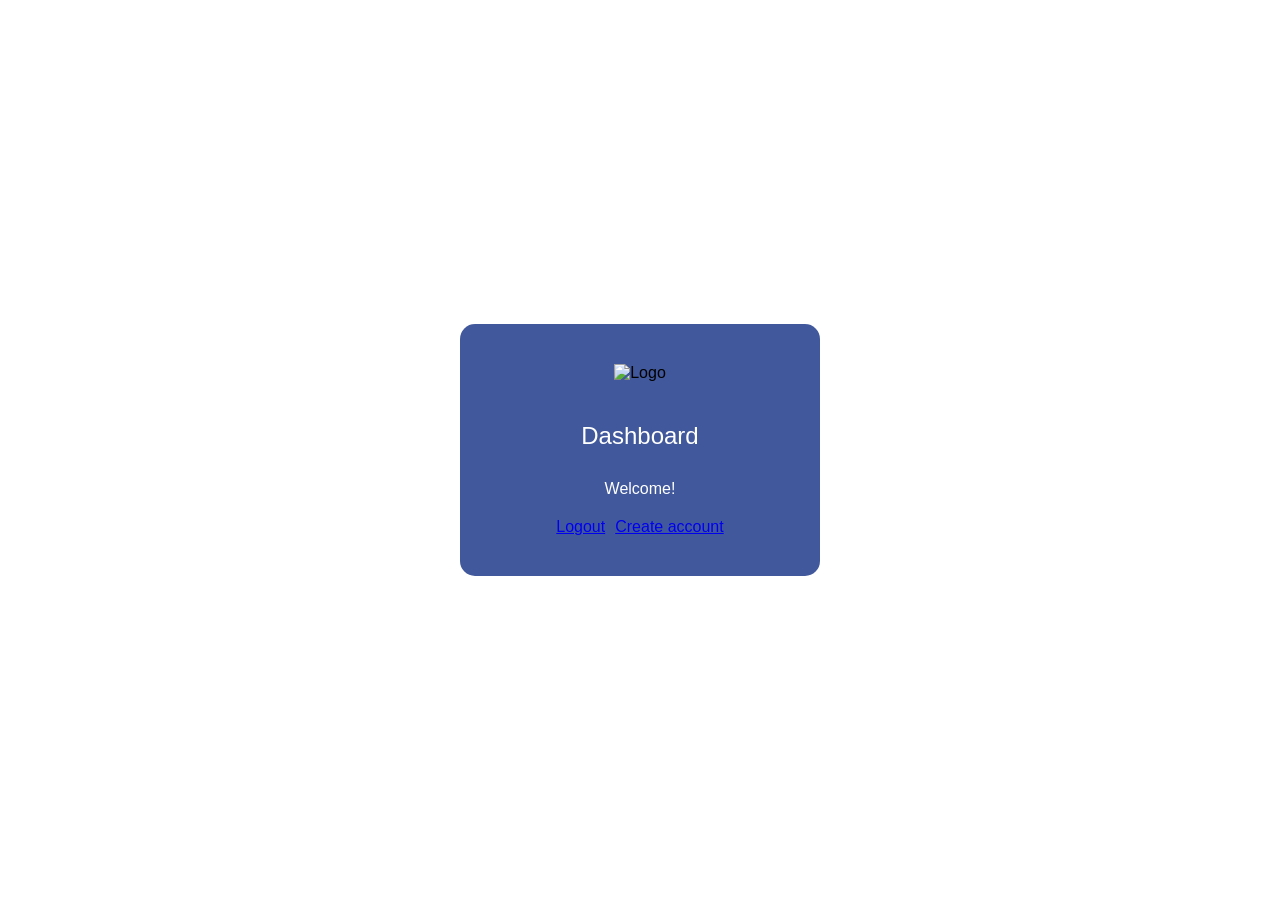
==== capstone project/dashboard.html @ eddaf893 "Add files via upload" ====
<!DOCTYPE html>
<html lang="en">
<head>
    <meta charset="UTF-8">
    <meta name="viewport" content="width=device-width, initial-scale=1.0">
    <title>Dashboard</title>
    <link rel="stylesheet" href="style.css">
</head>
<body>
    <div class="container">
        <div class="login-box">
            <img src="assets/logo.png" alt="Logo" class="logo">
            <h2>Dashboard</h2>
            <p id="welcomeText" style="color:white">Welcome!</p>
            <div style="margin-top:20px; display:flex; gap:10px; justify-content:center">
                <a href="index.html" class="options-link">Logout</a>
                <a href="signup.html" class="options-link">Create account</a>
            </div>
        </div>
    </div>
    <script>
        try {
            var current = localStorage.getItem('currentUser');
            if (current) {
                var u = JSON.parse(current);
                var el = document.getElementById('welcomeText');
                if (el) el.textContent = 'Welcome, ' + (u.firstName || u.email || 'User') + '!';
            }
        } catch (e) {
            console.warn('Error reading currentUser from localStorage', e);
        }
    </script>
</body>
</html>
---- capstone project/style.css ----
body {
    font-family: 'Poppins', sans-serif;
    margin: 0;
    background-image: url('assets/background.jpg'); 
    background-size: cover;
    background-position: center;
    height: 100vh;
    display: flex;
    justify-content: center;
    align-items: center;
}

.container {
    width: 100%;
    max-width: 400px;
    padding: 20px;
    box-sizing: border-box;
}

.login-box {
    background-color: rgba(6, 38, 126, 0.76); 
    padding: 40px;
    border-radius: 15px;
    text-align: center;
}

.logo {
    width: 100px;
    margin-bottom: 20px;
}

h2 {
    color: #fff; 
    margin-bottom: 30px;
    font-weight: 500;
}

.input-group {
    margin-bottom: 20px;
    text-align: left;
}

.input-group label {
    display: block;
    color: #eee;
    margin-bottom: 5px;
    font-size: 14px;
}

.input-group input {
    width: 100%;
    padding: 12px;
    border: 1px solid #ddd;
    border-radius: 8px;
    font-size: 16px;
    box-sizing: border-box;
    color: #333; 
}

.forgot-password {
    display: block;
    text-align: right;
    color: #8cb9ff; 
    text-decoration: none;
    margin-bottom: 20px;
    font-size: 14px;
}

.login-button {
    background-color: #3949ab; 
    color: rgb(255, 255, 255);
    padding: 14px 20px;
    border: none;
    border-radius: 10px;
    font-size: 18px;
    cursor: pointer;
    width: 100%;
    transition: background-color 0.3s ease;
}

.login-button:hover {
    background-color: #283593; /* Even Darker Blue on Hover */
}

.options {
    display: flex;
    justify-content: space-between;
    margin-top: 20px;
}

.options a {
    color: #8cb9ff; /* Lighter Blue for Options */
    text-decoration: none;
    font-size: 14px;
}

.google-signin-button {
    background-color: white;
    color: #555;
    border: 1px solid #ddd;
    border-radius: 10px;
    padding: 14px 20px; 
    font-size: 18px; 
    cursor: pointer;
    display: flex;
    align-items: center;
    justify-content: center;
    transition: background-color 0.3s ease;
    width: 100%; 
    box-sizing: border-box; 
    margin-top: 10px; 
}

.google-signin-button:hover {
    background-color: #f5f5f5;
}

.google-signin-button img {
    width: 20px;
    margin-right: 10px;
}

.stay-updated {
    margin-top: 30px;
    font-size: 12px;
    color: #eee; 
}

.app-wrap {
    width: 1100px;
    max-width: calc(100% - 40px);
    height: 700px;
    background: linear-gradient(180deg, rgba(255,255,255,0.02), rgba(255,255,255,0.02));
    border-radius: 16px;
    overflow: hidden;
    display: flex;
    margin: 20px auto;
}


body.homepage {
    margin: 0;
    width: 100vw;
    height: 100vh;
    min-height: 100vh;
    display: block;
    background: #000; 
}

body.homepage .app-wrap {
    width: 100vw;
    height: 100vh;
    max-width: 100vw;
    max-height: 100vh;
    margin: 0;
    border-radius: 0;
    overflow: hidden;
}


@media (max-width: 900px) {
    body.homepage .app-wrap { width: 100%; height: 100vh; }
    .sidebar { width: 100%; flex-direction: row; }
    .main { padding: 12px; }
    .card { width: 100%; padding:20px }
}

.sidebar {
    width: 260px;
    background: #2f3236;
    color: #cfcfcf;
    padding: 18px 14px;
    box-sizing: border-box;
    display: flex;
    flex-direction: column;
    gap: 18px;
}

.sidebar .brand {
    display:flex; align-items:center; gap:12px;
}

.sidebar .brand img { width:36px; height:36px; border-radius:8px; }

.sidebar .nav { margin-top:8px; display:flex; flex-direction:column; gap:10px; }

.nav a {
    color: #cfcfcf; text-decoration:none; padding:10px 12px; border-radius:8px; display:flex; align-items:center; gap:10px; font-size:15px;
}

.nav a:hover { background: rgba(255,255,255,0.03); color:#fff; transform: translateX(4px); transition: all 180ms ease; }

.nav a.active { background: rgba(111,66,193,0.12); color:#8b5cf6; }

.main {
    flex:1; background: #2f73c0; display:flex; flex-direction:column; align-items:center; justify-content:flex-start; padding:30px; box-sizing:border-box;
}

.main .header-hero { width:100%; height:140px; background-image: url('assets/header-clouds.jpg'); background-size:cover; background-position:center; border-bottom: 1px solid rgba(255,255,255,0.04); }

.main .content {
    width:100%; display:flex; justify-content:center; align-items:center; padding-top:40px;
}

.card {
    width: 68%; background: rgba(255,255,255,0.05); padding:40px; border-radius:6px; box-shadow: inset 0 0 0 60px rgba(255,255,255,0.02);
    color:#e7f0fb; font-size:13px; line-height:1.6;
}

/* Activity list integration */
.activity-item { display:flex; gap:14px; align-items:flex-start; background:#ffffff; padding:14px; border-radius:12px; margin-bottom:12px; box-shadow: 0 4px 12px rgba(12,20,35,0.06); }
.activity-avatar { width:56px; height:56px; background:#e8eef7; border-radius:8px; flex-shrink:0 }
.activity-title { font-weight:700; color:#1b3650; font-size:14px }
.activity-meta { font-size:12px; color:#6b7b8f; margin-bottom:6px }
.activity-text { color:#3b4b62; font-size:13px }

@media (max-width:900px) {
    .activity-item { padding:10px }
    .activity-avatar { width:48px; height:48px }
}

/* small responsive tweaks */
@media (max-width: 900px) {
    .app-wrap { flex-direction:column; height:auto; }
    .sidebar { width:100%; flex-direction:row; overflow:auto; }
    .main .card { width: 90%; }
}
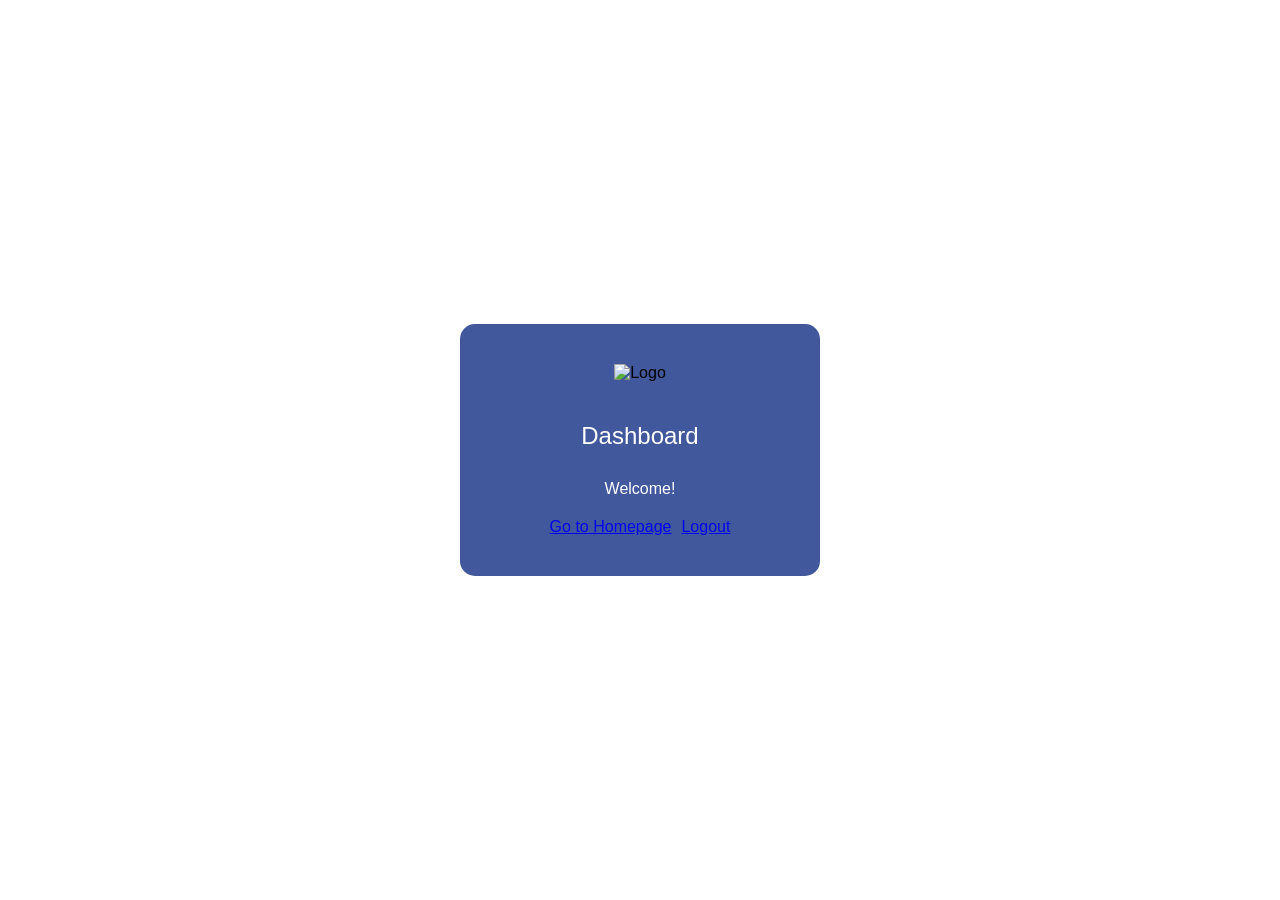
==== commit 5e316294: "Auto-commit: Agent tool execution" ====
--- a/capstone project/dashboard.html
+++ b/capstone project/dashboard.html
@@ -13,8 +13,8 @@
             <h2>Dashboard</h2>
             <p id="welcomeText" style="color:white">Welcome!</p>
             <div style="margin-top:20px; display:flex; gap:10px; justify-content:center">
+                <a href="homepage.html" class="options-link">Go to Homepage</a>
                 <a href="index.html" class="options-link">Logout</a>
-                <a href="signup.html" class="options-link">Create account</a>
             </div>
         </div>
     </div>
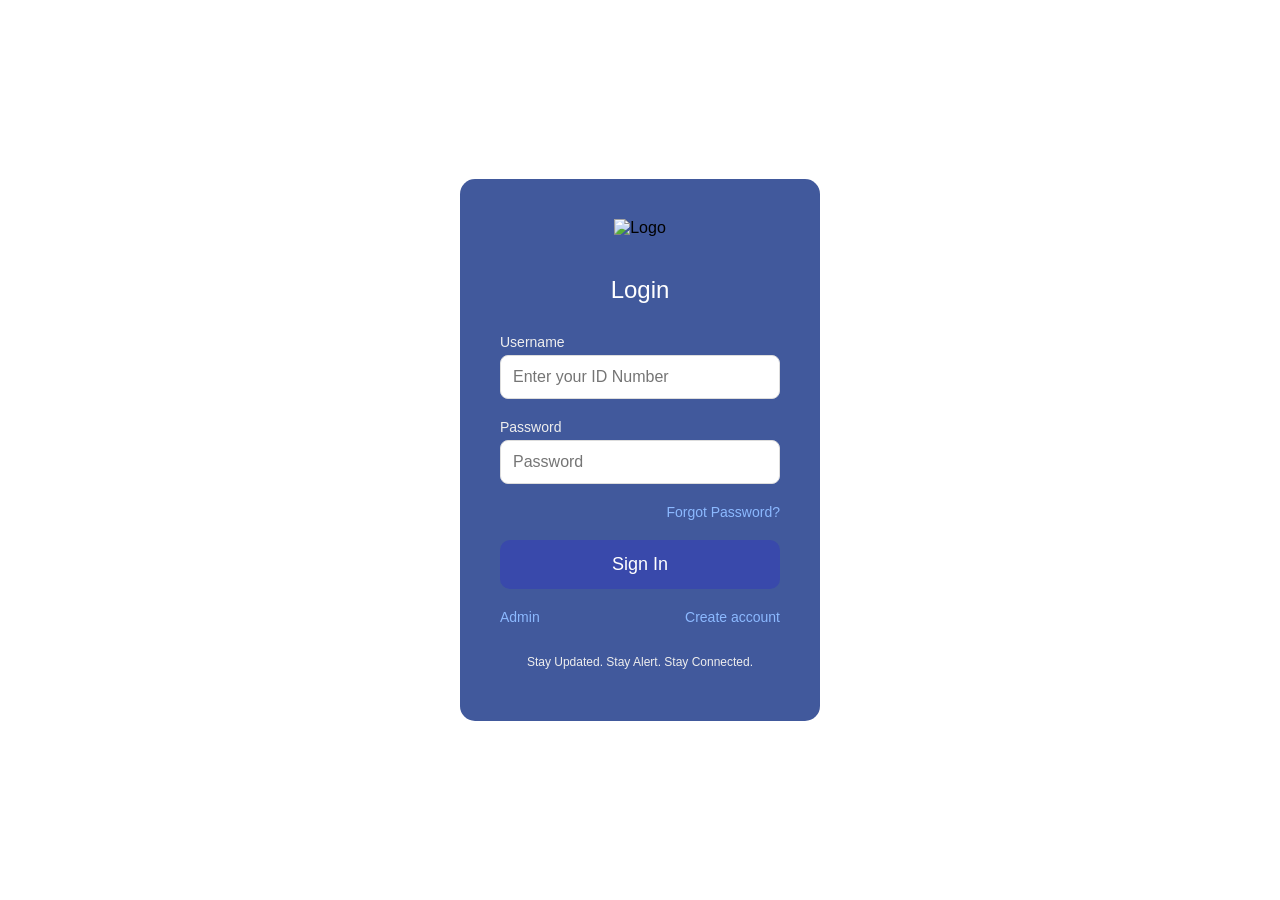
==== commit 69a5b6e0: "Auto-commit: Agent tool execution" ====
--- a/capstone project/dashboard.html
+++ b/capstone project/dashboard.html
@@ -19,16 +19,23 @@
         </div>
     </div>
     <script>
-        try {
-            var current = localStorage.getItem('currentUser');
-            if (current) {
+        document.addEventListener('DOMContentLoaded', function() {
+            // Authentication check - redirect to login if not authenticated
+            try {
+                var current = localStorage.getItem('currentUser');
+                if (!current) {
+                    window.location.href = 'index.html';
+                    return;
+                }
+
                 var u = JSON.parse(current);
                 var el = document.getElementById('welcomeText');
                 if (el) el.textContent = 'Welcome, ' + (u.firstName || u.email || 'User') + '!';
+            } catch (e) {
+                console.warn('Error reading currentUser from localStorage', e);
+                window.location.href = 'index.html';
             }
-        } catch (e) {
-            console.warn('Error reading currentUser from localStorage', e);
-        }
+        });
     </script>
 </body>
 </html>
